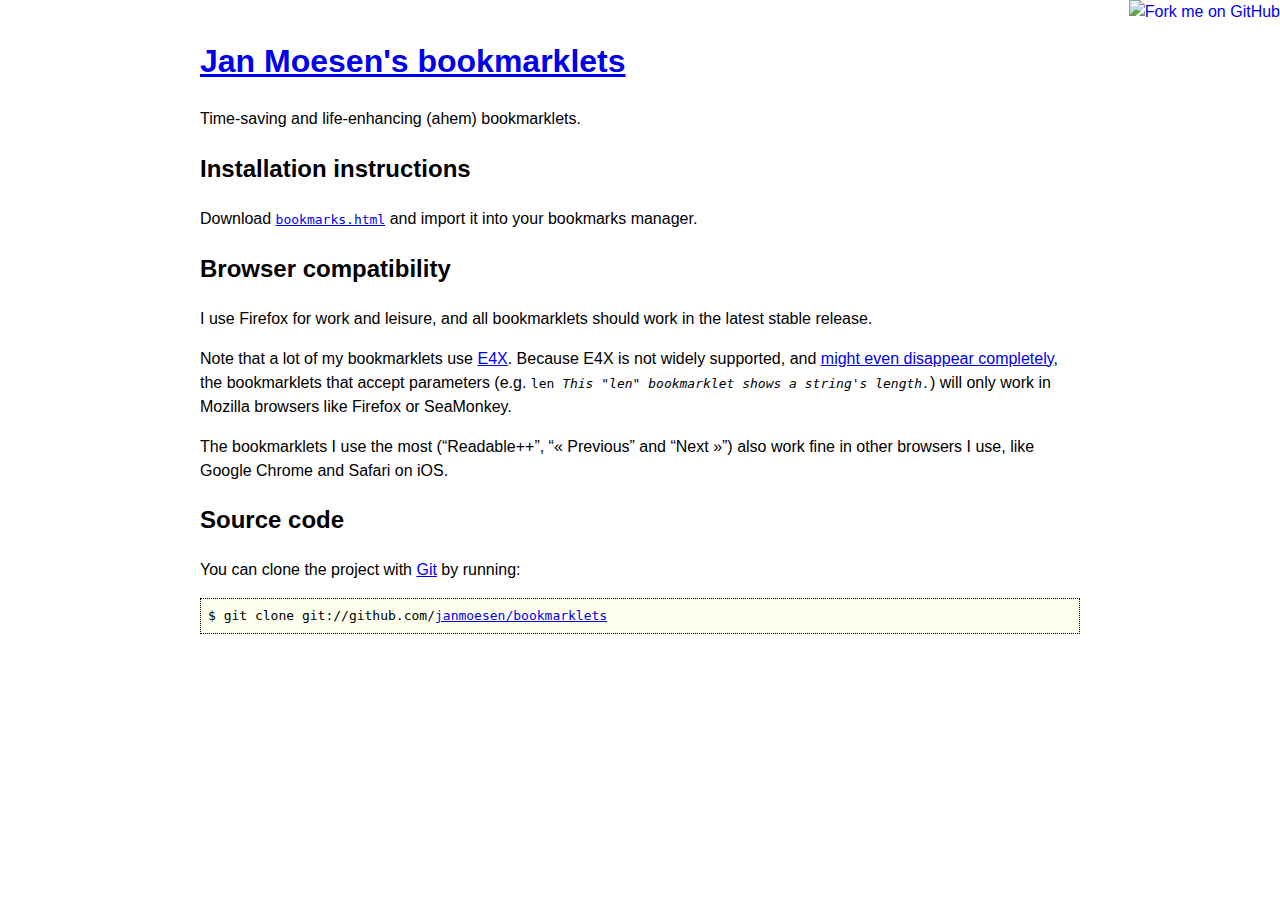
==== index.html @ 3b8caadd "Merge 834f449c8e94392109e973dd8797c04bbbf2413b into 347707eece40664b02b01ac05d914b59549389b8" ====
<!DOCTYPE html>
<html>
<meta charset="UTF-8">
<title>Jan Moesen's bookmarklets</title>
<style>
	* {
		line-height: 1.5;
	}
	html {
		background: #fff;
		color: #000;
	}
	body {
		max-width: 55em;
		margin: 0 auto;
		padding: 1em;
		font-family: "Calibri", sans-serif;
	}
	:link {
		color: #00e;
	}
	:visited {
		color: #528;
	}
	:link:focus, :visited:focus, :link:hover, :visited:hover {
		color: #e30;
	}
	:link:active, :visited:active {
		color: #e00;
	}
	pre {
		padding: 1ex;
		border: 1px dotted;
		font-family: "Consolas", monospace;
		font-size: small;
		background: #ffe;
	}
</style>

<a href="https://github.com/janmoesen/bookmarklets"><img style="position: absolute; top: 0; right: 0; border: 0;" src="http://s3.amazonaws.com/github/ribbons/forkme_right_darkblue_121621.png" alt="Fork me on GitHub" /></a>

<h1><a download href="https://github.com/janmoesen/bookmarklets">Jan Moesen's bookmarklets</a></h1>
<p>
	Time-saving and life-enhancing (ahem) bookmarklets.

<h2>Installation instructions</h2>
<p>
	Download <a href="https://raw.github.com/janmoesen/bookmarklets/master/bookmarks.html"><code>bookmarks.html</code></a>
	and import it into your bookmarks manager.

<h2>Browser compatibility</h2>
<p>
	I use Firefox for work and leisure, and all bookmarklets should work in the latest stable release.
<p>
	Note that a lot of my bookmarklets use <a href="https://developer.mozilla.org/en/E4X">E4X</a>.
	Because E4X is not widely supported, and <a href="https://bugzilla.mozilla.org/show_bug.cgi?id=389123#c9">might even disappear completely</a>,
	the bookmarklets that accept parameters (e.g. <kbd>len <var>This "len" bookmarklet shows a string's length.</var></kbd>) will only work in
	Mozilla browsers like Firefox or SeaMonkey.

<p>
	The bookmarklets I use the most (<q>Readable++</q>, <q>« Previous</q> and <q>Next »</q>) also work fine
	in other browsers I use, like Google Chrome and Safari on iOS.

<h2>Source code</h2>
<p>
	You can clone the project with <a href="http://git-scm.com">Git</a> by running:

<pre>$ git clone git://github.com/<a href="https://github.com/janmoesen/bookmarklets">janmoesen/bookmarklets</a></pre>
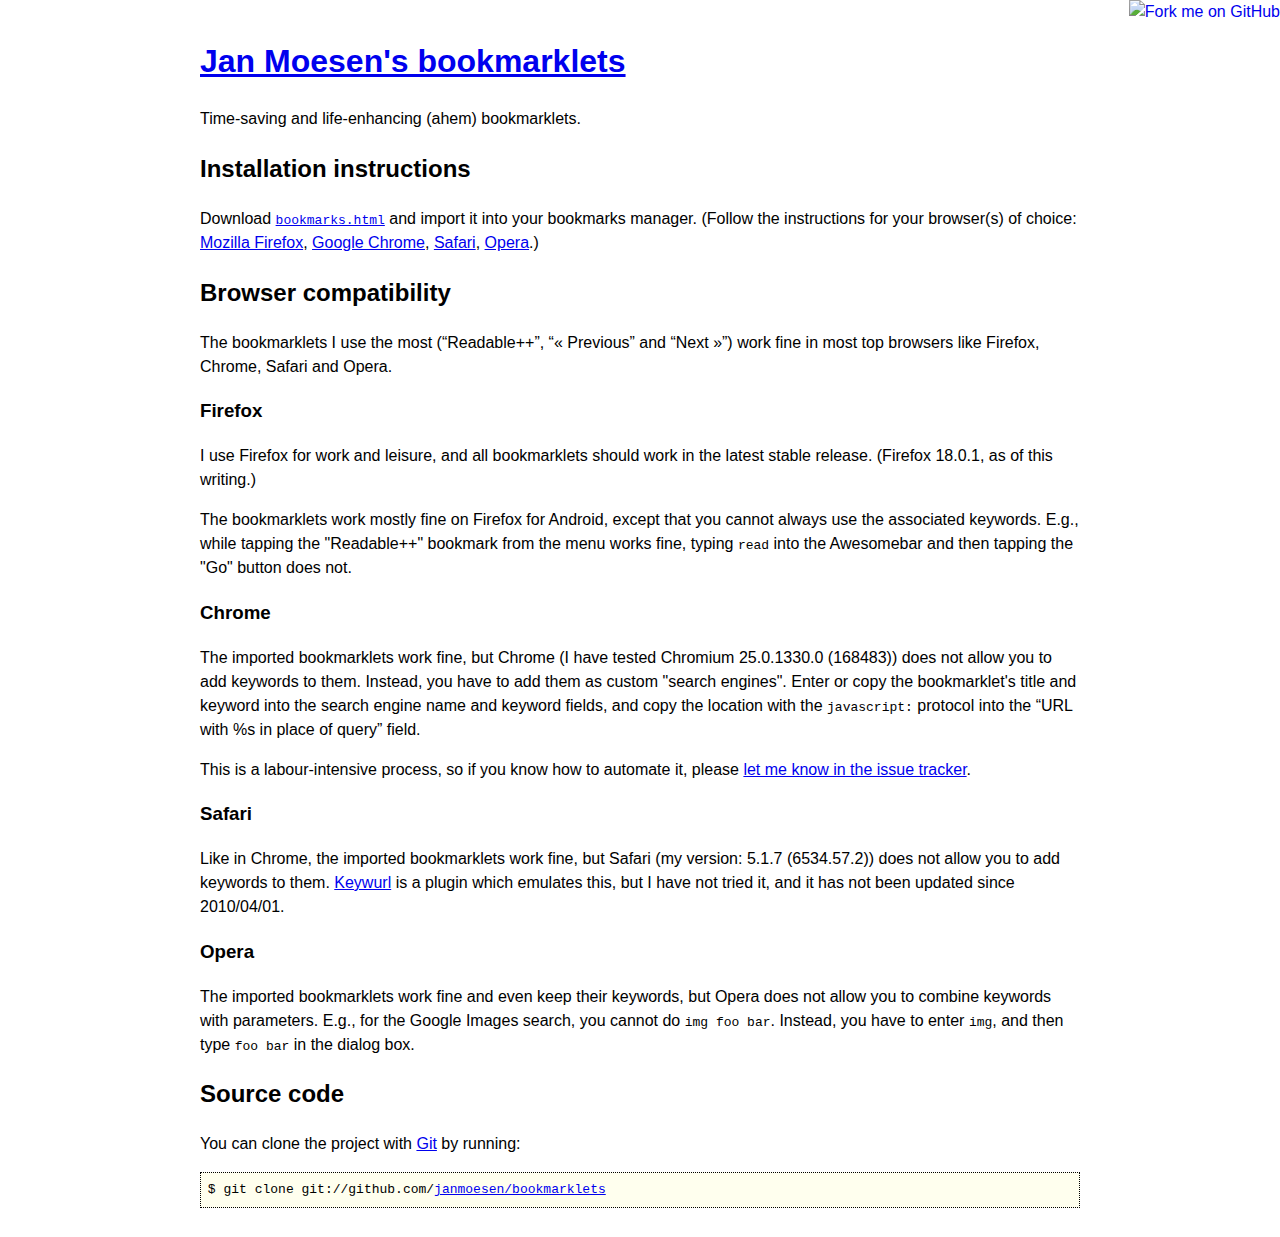
==== commit 21b1520f: "index.html: rewrite browser compat now E4X is gone" ====
--- a/index.html
+++ b/index.html
@@ -35,34 +35,75 @@
 		font-size: small;
 		background: #ffe;
 	}
+	pre::before {
+		content: "$ ";
+	}
 </style>
 
 <a href="https://github.com/janmoesen/bookmarklets"><img style="position: absolute; top: 0; right: 0; border: 0;" src="http://s3.amazonaws.com/github/ribbons/forkme_right_darkblue_121621.png" alt="Fork me on GitHub" /></a>
 
-<h1><a download href="https://github.com/janmoesen/bookmarklets">Jan Moesen's bookmarklets</a></h1>
+<h1><a href="https://github.com/janmoesen/bookmarklets">Jan Moesen's bookmarklets</a></h1>
 <p>
 	Time-saving and life-enhancing (ahem) bookmarklets.
 
 <h2>Installation instructions</h2>
 <p>
-	Download <a href="https://raw.github.com/janmoesen/bookmarklets/master/bookmarks.html"><code>bookmarks.html</code></a>
-	and import it into your bookmarks manager.
+	Download <a download href="https://raw.github.com/janmoesen/bookmarklets/master/bookmarks.html"><code>bookmarks.html</code></a>
+	and import it into your bookmarks manager. (Follow the instructions for your browser(s) of choice:
+	<a href="http://kb.mozillazine.org/Import_bookmarks">Mozilla Firefox</a>,
+	<a href="http://support.google.com/chrome/bin/answer.py?hl=en&amp;answer=96816">Google Chrome</a>,
+	<a href="http://docs.info.apple.com/article.html?path=Safari/3.0/en/9263.html">Safari</a>,
+	<a href="http://help.opera.com/Mac/12.00/en/importexport.html#importff">Opera</a>.)
 
 <h2>Browser compatibility</h2>
 <p>
-	I use Firefox for work and leisure, and all bookmarklets should work in the latest stable release.
+	The bookmarklets I use the most (<q>Readable++</q>, <q>« Previous</q> and
+	<q>Next »</q>) work fine in most top browsers like Firefox, Chrome, Safari
+	and Opera.
+
+<h3>Firefox</h3>
 <p>
-	Note that a lot of my bookmarklets use <a href="https://developer.mozilla.org/en/E4X">E4X</a>.
-	Because E4X is not widely supported, and <a href="https://bugzilla.mozilla.org/show_bug.cgi?id=389123#c9">might even disappear completely</a>,
-	the bookmarklets that accept parameters (e.g. <kbd>len <var>This "len" bookmarklet shows a string's length.</var></kbd>) will only work in
-	Mozilla browsers like Firefox or SeaMonkey.
+	I use Firefox for work and leisure, and all bookmarklets should work in
+	the latest stable release. (Firefox 18.0.1, as of this writing.)
 
 <p>
-	The bookmarklets I use the most (<q>Readable++</q>, <q>« Previous</q> and <q>Next »</q>) also work fine
-	in other browsers I use, like Google Chrome and Safari on iOS.
+	The bookmarklets work mostly fine on Firefox for Android, except that you
+	cannot always use the associated keywords. E.g., while tapping the
+	"Readable++" bookmark from the menu works fine, typing <kbd>read</kbd>
+	into the Awesomebar and then tapping the "Go" button does not.
+
+<h3>Chrome</h3>
+<p>
+	The imported bookmarklets work fine, but Chrome (I have tested Chromium
+	25.0.1330.0 (168483)) does not allow you to add keywords to them. Instead,
+	you have to add them as custom "search engines". Enter or copy the
+	bookmarklet's title and keyword into the search engine name and keyword
+	fields, and copy the location with the <code>javascript:</code> protocol
+	into the <q>URL with %s in place of query</q> field.
+
+<p>
+	This is a labour-intensive process, so if you know how to automate it,
+	please <a href="https://github.com/janmoesen/bookmarklets/issues">let me
+	know in the issue tracker</a>.
+
+<h3>Safari</h3>
+<p>
+	Like in Chrome, the imported bookmarklets work fine, but Safari (my
+	version: 5.1.7 (6534.57.2)) does not allow you to add keywords to them.
+	<a href="http://alexstaubo.github.com/keywurl/">Keywurl</a> is a plugin
+	which emulates this, but I have not tried it, and it has not been updated
+	since 2010/04/01.
+
+<h3>Opera</h3>
+<p>
+	The imported bookmarklets work fine and even keep their keywords, but
+	Opera does not allow you to combine keywords with parameters. E.g.,
+	for the Google Images search, you cannot do <kbd>img foo bar</kbd>.
+	Instead, you have to enter <kbd>img</kbd>, and then type <kbd>foo
+	bar</kbd> in the dialog box.
 
 <h2>Source code</h2>
 <p>
 	You can clone the project with <a href="http://git-scm.com">Git</a> by running:
 
-<pre>$ git clone git://github.com/<a href="https://github.com/janmoesen/bookmarklets">janmoesen/bookmarklets</a></pre>
+<pre>git clone git://github.com/<a href="https://github.com/janmoesen/bookmarklets">janmoesen/bookmarklets</a></pre>
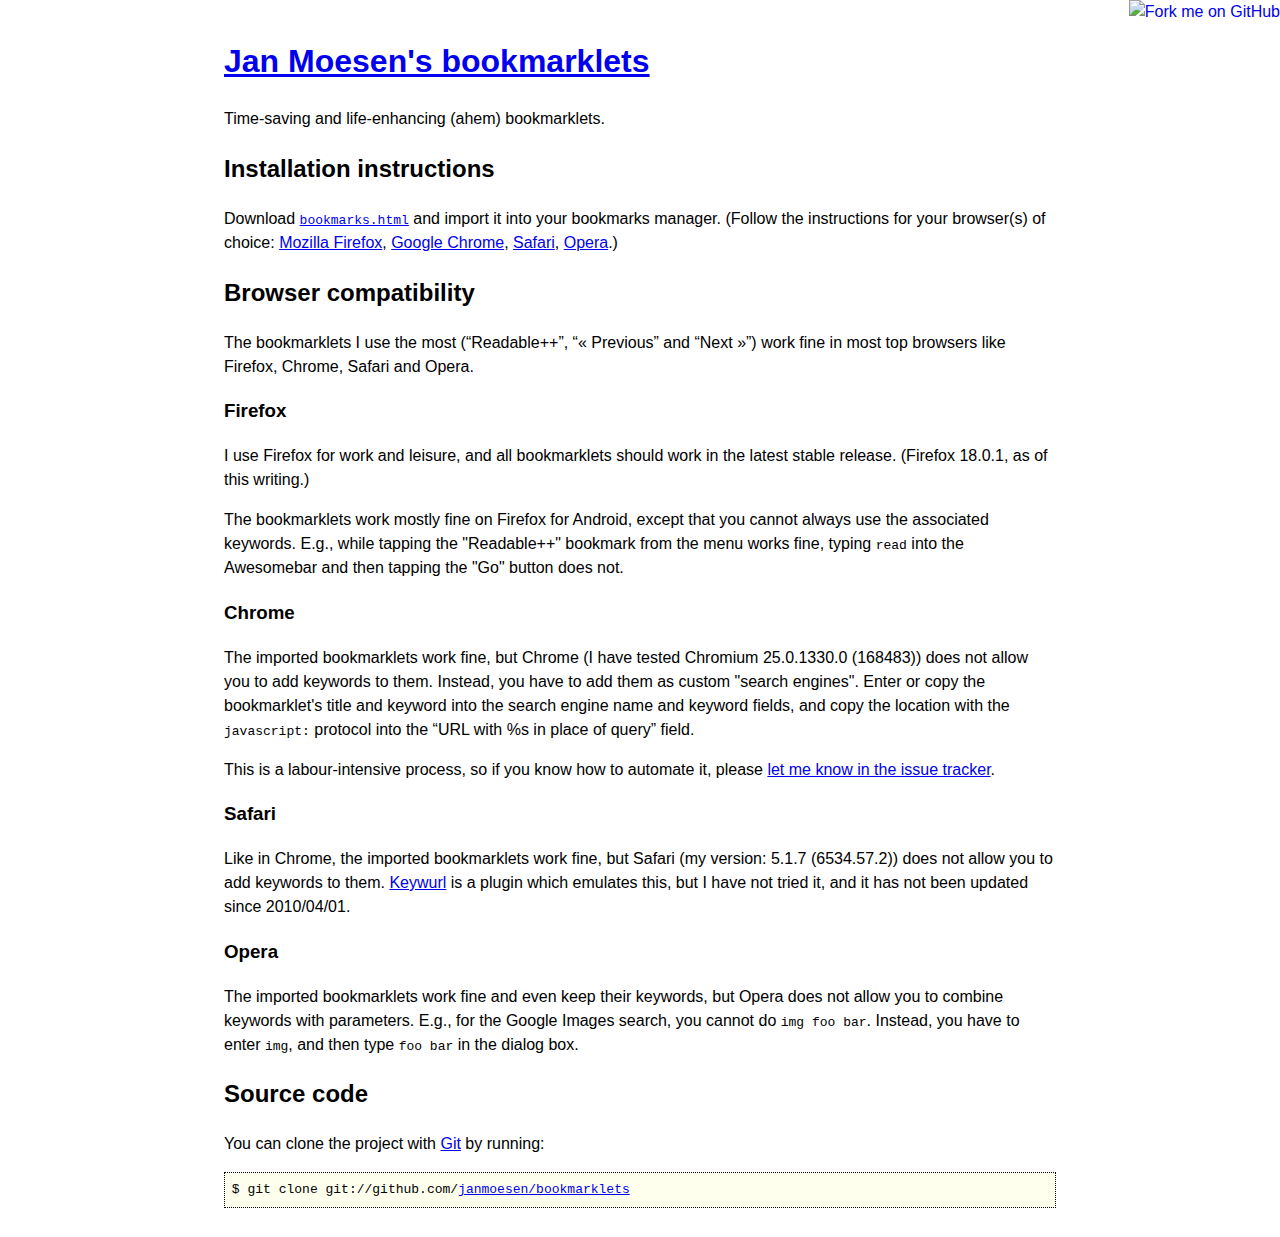
==== commit 977b16b1: "CSS: decrease max-width to 52em, like Readable++" ====
--- a/index.html
+++ b/index.html
@@ -3,41 +3,41 @@
 <meta charset="UTF-8">
 <title>Jan Moesen's bookmarklets</title>
 <style>
-	* {
-		line-height: 1.5;
-	}
-	html {
-		background: #fff;
-		color: #000;
-	}
-	body {
-		max-width: 55em;
-		margin: 0 auto;
-		padding: 1em;
-		font-family: "Calibri", sans-serif;
-	}
-	:link {
-		color: #00e;
-	}
-	:visited {
-		color: #528;
-	}
-	:link:focus, :visited:focus, :link:hover, :visited:hover {
-		color: #e30;
-	}
-	:link:active, :visited:active {
-		color: #e00;
-	}
-	pre {
-		padding: 1ex;
-		border: 1px dotted;
-		font-family: "Consolas", monospace;
-		font-size: small;
-		background: #ffe;
-	}
-	pre::before {
-		content: "$ ";
-	}
+* {
+	line-height: 1.5;
+}
+html {
+	background: #fff;
+	color: #000;
+}
+body {
+	max-width: 52em;
+	margin: 0 auto;
+	padding: 1em;
+	font-family: "Calibri", sans-serif;
+}
+:link {
+	color: #00e;
+}
+:visited {
+	color: #528;
+}
+:link:focus, :visited:focus, :link:hover, :visited:hover {
+	color: #e30;
+}
+:link:active, :visited:active {
+	color: #e00;
+}
+pre {
+	padding: 1ex;
+	border: 1px dotted;
+	font-family: "Consolas", monospace;
+	font-size: small;
+	background: #ffe;
+}
+pre::before {
+	content: "$ ";
+}
 </style>
 
 <a href="https://github.com/janmoesen/bookmarklets"><img style="position: absolute; top: 0; right: 0; border: 0;" src="http://s3.amazonaws.com/github/ribbons/forkme_right_darkblue_121621.png" alt="Fork me on GitHub" /></a>
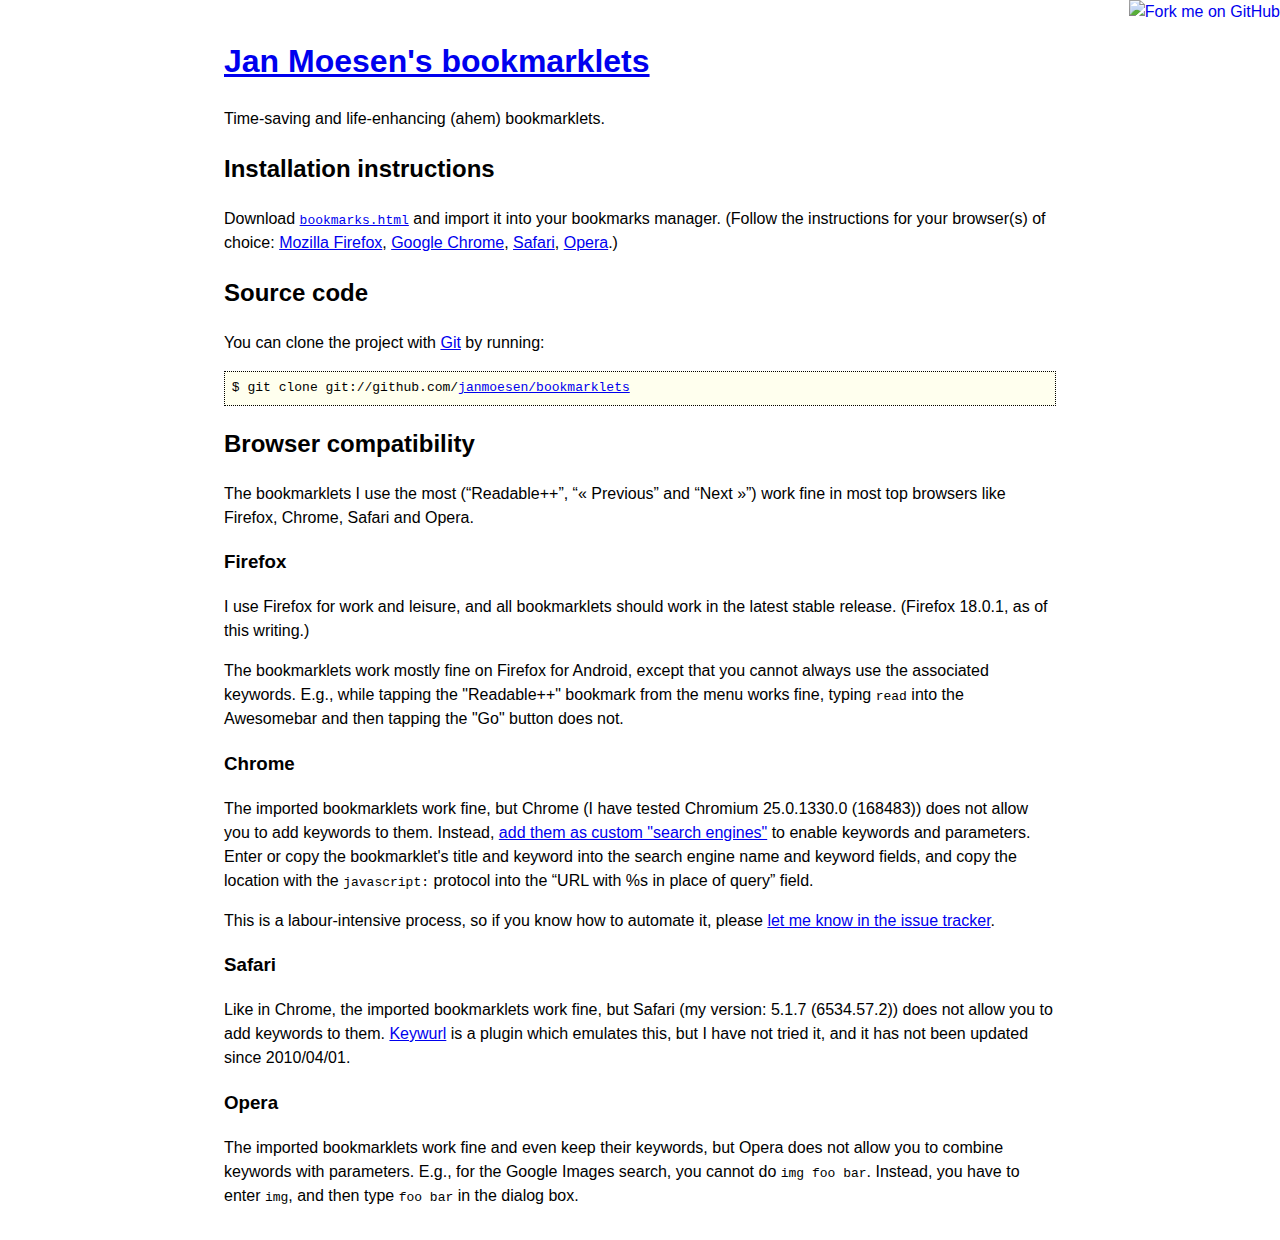
==== commit 7cb90c67: "index.html: link to Chrome search engine help" ====
--- a/index.html
+++ b/index.html
@@ -50,10 +50,16 @@
 <p>
 	Download <a download href="https://raw.github.com/janmoesen/bookmarklets/master/bookmarks.html"><code>bookmarks.html</code></a>
 	and import it into your bookmarks manager. (Follow the instructions for your browser(s) of choice:
-	<a href="http://kb.mozillazine.org/Import_bookmarks">Mozilla Firefox</a>,
+	<a href="http://support.mozilla.org/en-US/kb/import-bookmarks-html">Mozilla Firefox</a>,
 	<a href="http://support.google.com/chrome/bin/answer.py?hl=en&amp;answer=96816">Google Chrome</a>,
 	<a href="http://docs.info.apple.com/article.html?path=Safari/3.0/en/9263.html">Safari</a>,
 	<a href="http://help.opera.com/Mac/12.00/en/importexport.html#importff">Opera</a>.)
+
+<h2>Source code</h2>
+<p>
+	You can clone the project with <a href="http://git-scm.com">Git</a> by running:
+
+<pre>git clone git://github.com/<a href="https://github.com/janmoesen/bookmarklets">janmoesen/bookmarklets</a></pre>
 
 <h2>Browser compatibility</h2>
 <p>
@@ -76,10 +82,12 @@
 <p>
 	The imported bookmarklets work fine, but Chrome (I have tested Chromium
 	25.0.1330.0 (168483)) does not allow you to add keywords to them. Instead,
-	you have to add them as custom "search engines". Enter or copy the
-	bookmarklet's title and keyword into the search engine name and keyword
-	fields, and copy the location with the <code>javascript:</code> protocol
-	into the <q>URL with %s in place of query</q> field.
+	<a href="http://support.google.com/chrome/bin/answer.py?hl=en&answer=95653">add
+	them as custom "search engines"</a> to enable keywords and parameters.
+	Enter or copy the bookmarklet's title and keyword into the search engine
+	name and keyword fields, and copy the location with the
+	<code>javascript:</code> protocol into the <q>URL with %s in place of
+	query</q> field.
 
 <p>
 	This is a labour-intensive process, so if you know how to automate it,
@@ -101,9 +109,3 @@
 	for the Google Images search, you cannot do <kbd>img foo bar</kbd>.
 	Instead, you have to enter <kbd>img</kbd>, and then type <kbd>foo
 	bar</kbd> in the dialog box.
-
-<h2>Source code</h2>
-<p>
-	You can clone the project with <a href="http://git-scm.com">Git</a> by running:
-
-<pre>git clone git://github.com/<a href="https://github.com/janmoesen/bookmarklets">janmoesen/bookmarklets</a></pre>
